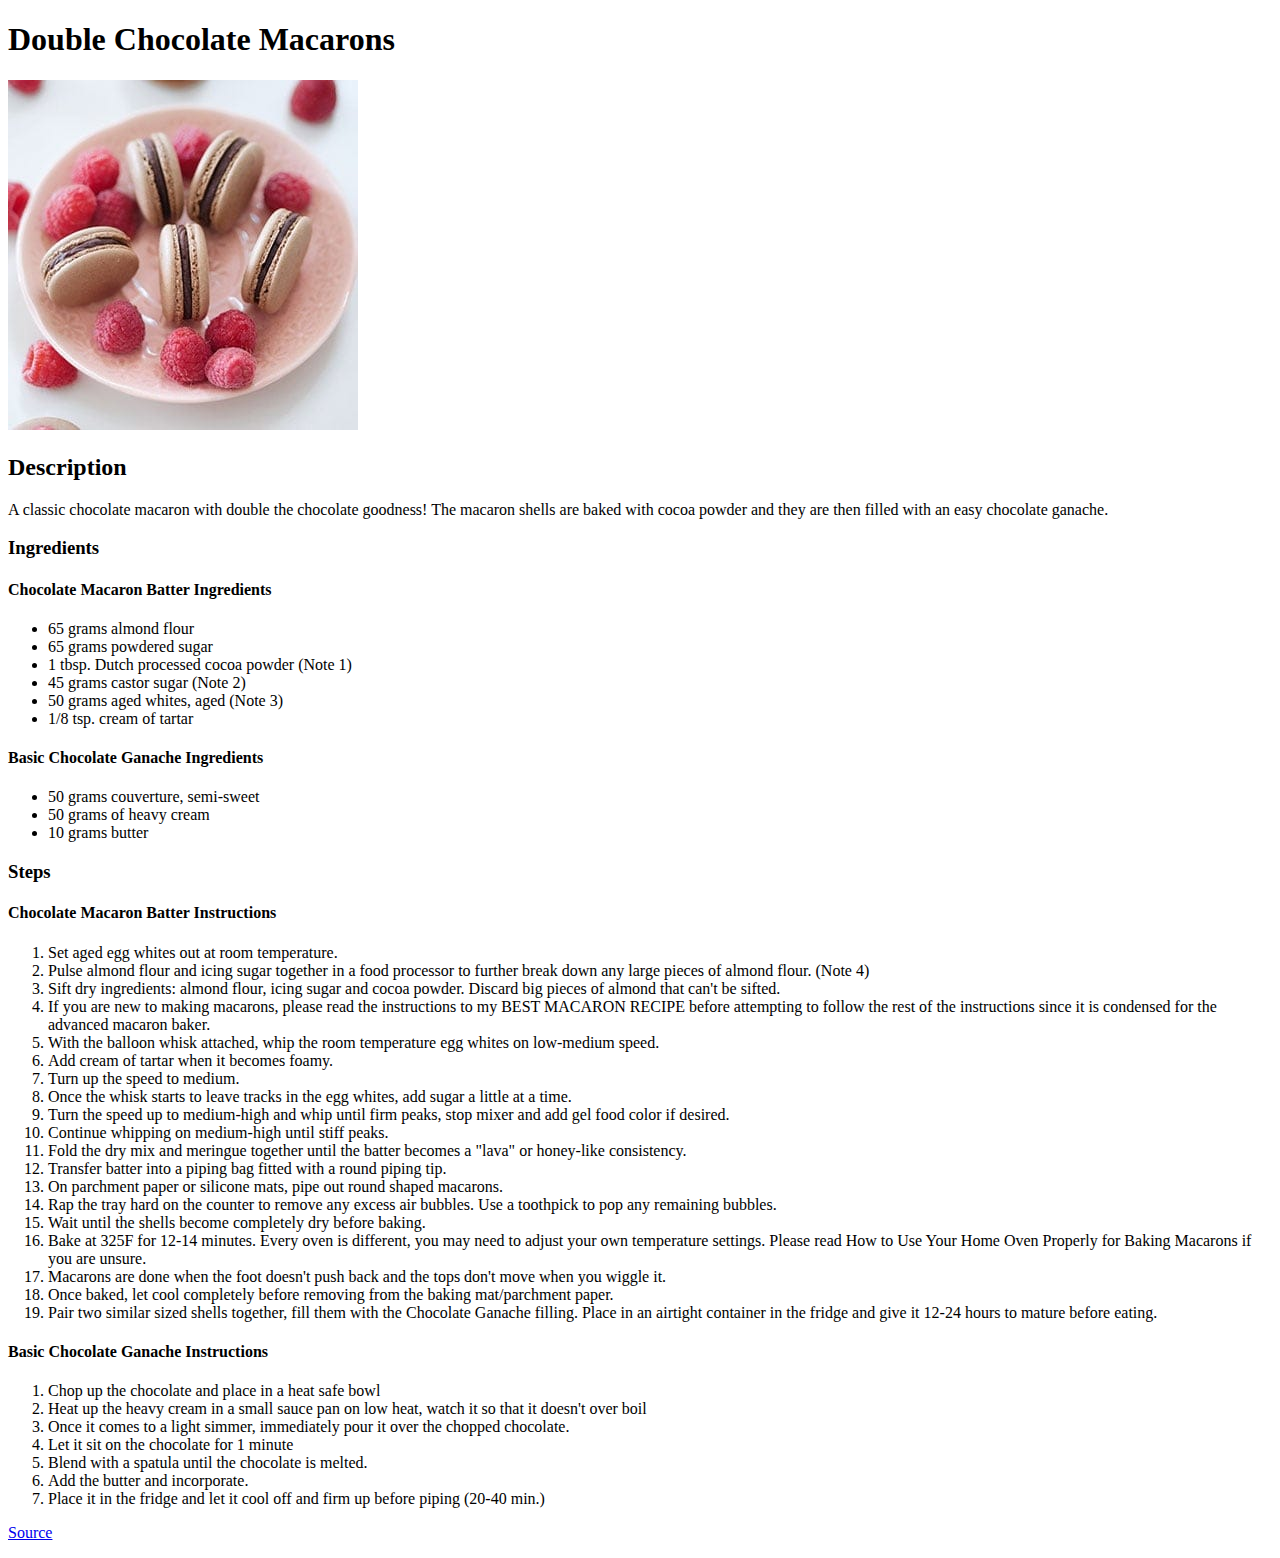
==== recipes/choco-macaron.html @ ff817e86 "Add recipe contents for choco-macaron.html" ====
<!DOCTYPE html>
<html lang="en">

<head>
    <meta charset="UTF-8">
    <meta http-equiv="X-UA-Compatible" content="IE=edge">
    <meta name="viewport" content="width=device-width, initial-scale=1.0">
    <title>Double Chocolate Macarons</title>
</head>

<body>
    <h1>Double Chocolate Macarons</h1>
    <img src="../img/db-choco-mac.jpg" alt="Chocolate macarons attractively arranged with raspberries">
    <h2>Description</h2>
    <p>A classic chocolate macaron with double the chocolate goodness! The macaron shells are baked with cocoa powder
        and they are then filled with an easy chocolate ganache. </p>
    <h3>Ingredients</h3>
    <h4>Chocolate Macaron Batter Ingredients</h4>
    <ul>
        <li>65 grams almond flour</li>
        <li>65 grams powdered sugar</li>
        <li>1 tbsp. Dutch processed cocoa powder (Note 1)</li>
        <li>45 grams castor sugar (Note 2)</li>
        <li>50 grams aged whites, aged (Note 3)</li>
        <li>1/8 tsp. cream of tartar</li>
    </ul>
    <h4>Basic Chocolate Ganache Ingredients</h4>
    <ul>
        <li>50 grams couverture, semi-sweet</li>
        <li>50 grams of heavy cream</li>
        <li>10 grams butter</li>
    </ul>
    </ul>
    <h3>Steps</h3>
    <h4>Chocolate Macaron Batter Instructions</h4>
    <ol>
        <li>Set aged egg whites out at room temperature.</li>
        <li>Pulse almond flour and icing sugar together in a food processor to further break down any large pieces of
            almond flour. (Note 4)</li>
        <li>Sift dry ingredients: almond flour, icing sugar and cocoa powder. Discard big pieces of almond that can't be
            sifted.</li>
        <li>If you are new to making macarons, please read the instructions to my BEST MACARON RECIPE before attempting
            to follow the rest of the instructions since it is condensed for the advanced macaron baker.</li>
        <li>With the balloon whisk attached, whip the room temperature egg whites on low-medium speed.</li>
        <li>Add cream of tartar when it becomes foamy.</li>
        <li>Turn up the speed to medium.</li>
        <li>Once the whisk starts to leave tracks in the egg whites, add sugar a little at a time.</li>
        <li>Turn the speed up to medium-high and whip until firm peaks, stop mixer and add gel food color if desired.
        </li>
        <li>Continue whipping on medium-high until stiff peaks.</li>
        <li>Fold the dry mix and meringue together until the batter becomes a "lava" or honey-like consistency.</li>
        <li>Transfer batter into a piping bag fitted with a round piping tip.</li>
        <li>On parchment paper or silicone mats, pipe out round shaped macarons.</li>
        <li>Rap the tray hard on the counter to remove any excess air bubbles. Use a toothpick to pop any remaining
            bubbles.</li>
        <li>Wait until the shells become completely dry before baking.</li>
        <li>Bake at 325F for 12-14 minutes. Every oven is different, you may need to adjust your own temperature
            settings. Please read How to Use Your Home Oven Properly for Baking Macarons if you are unsure.</li>
        <li>Macarons are done when the foot doesn't push back and the tops don't move when you wiggle it.</li>
        <li>Once baked, let cool completely before removing from the baking mat/parchment paper.</li>
        <li>Pair two similar sized shells together, fill them with the Chocolate Ganache filling. Place in an airtight
            container in the fridge and give it 12-24 hours to mature before eating.</li>
    </ol>
    <h4>Basic Chocolate Ganache Instructions</h4>
    <ol>
        <li>Chop up the chocolate and place in a heat safe bowl</li>
        <li>Heat up the heavy cream in a small sauce pan on low heat, watch it so that it doesn't over boil</li>
        <li>Once it comes to a light simmer, immediately pour it over the chopped chocolate.</li>
        <li>Let it sit on the chocolate for 1 minute</li>
        <li>Blend with a spatula until the chocolate is melted.</li>
        <li>Add the butter and incorporate.</li>
        <li>Place it in the fridge and let it cool off and firm up before piping (20-40 min.)</li>
    </ol>
    <p><a href="https://www.indulgewithmimi.com/double-chocolate-macarons/">Source</a></p>
</body>

</html>
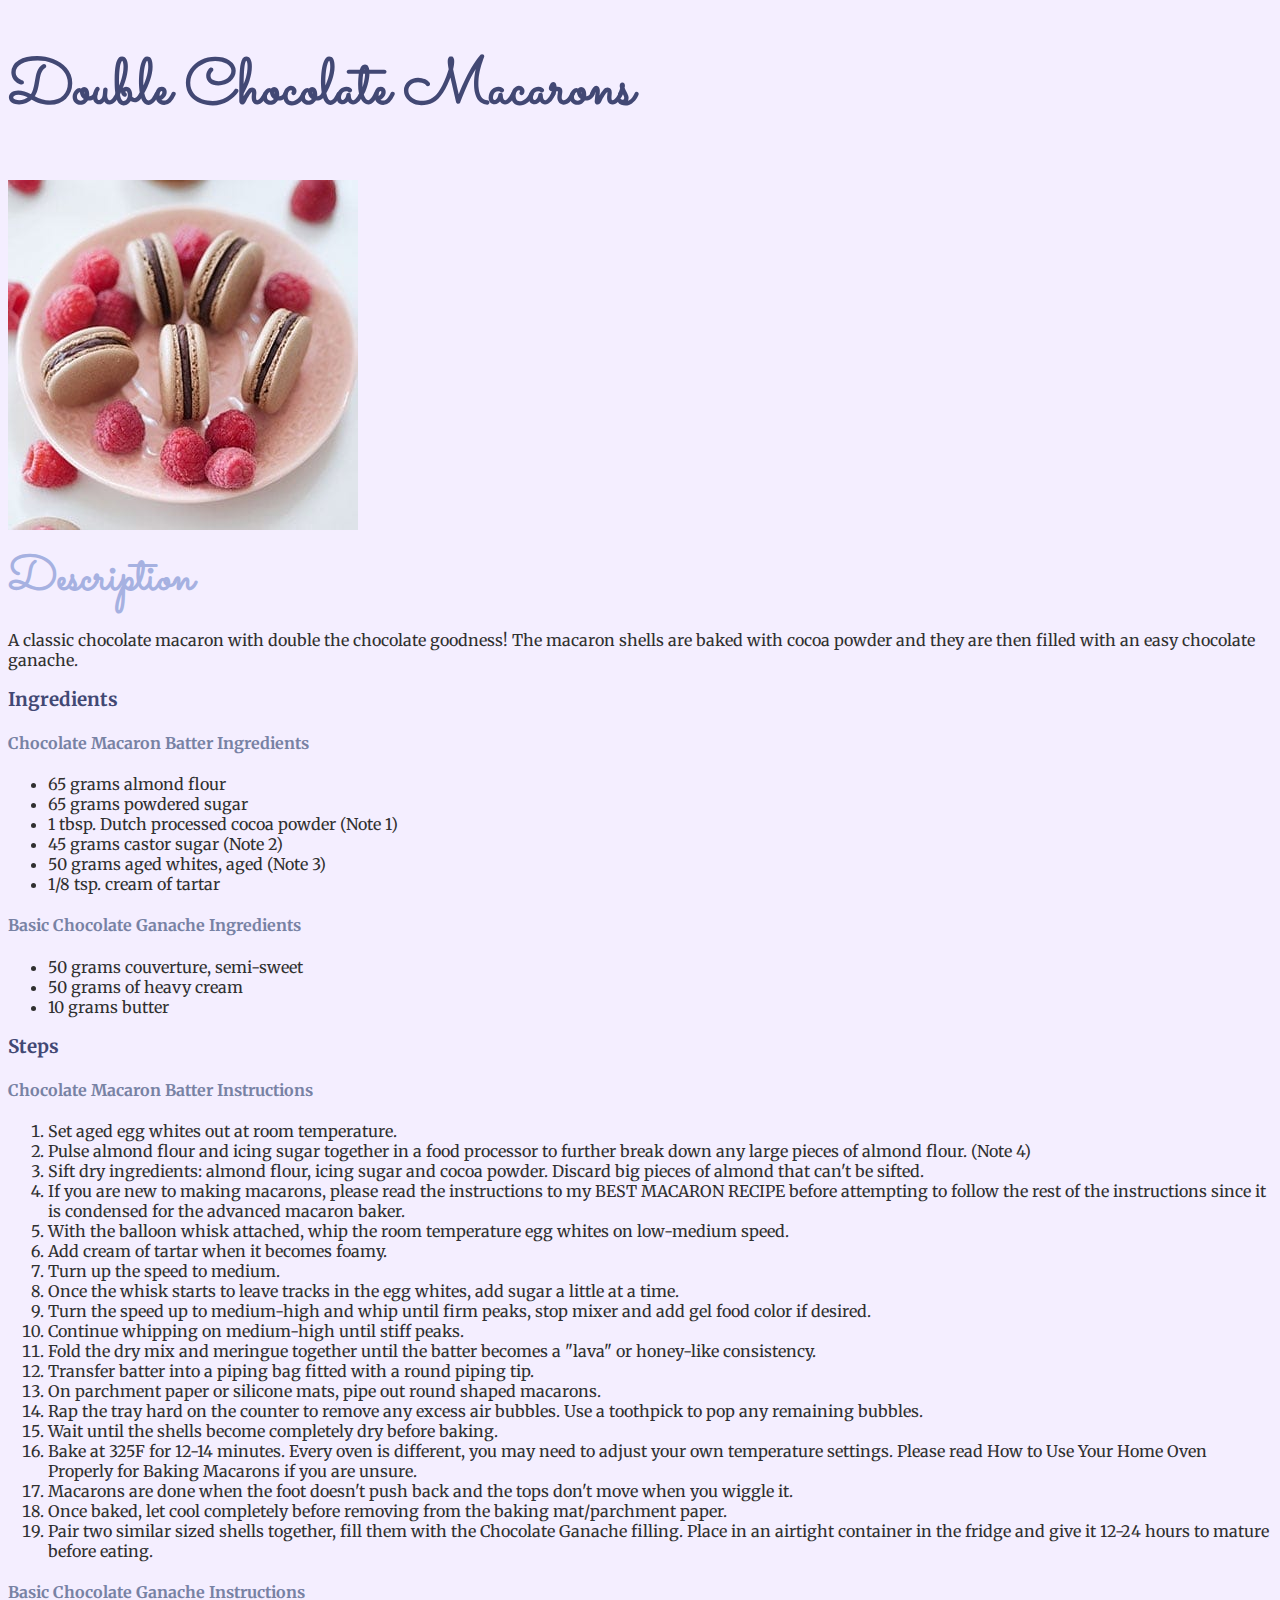
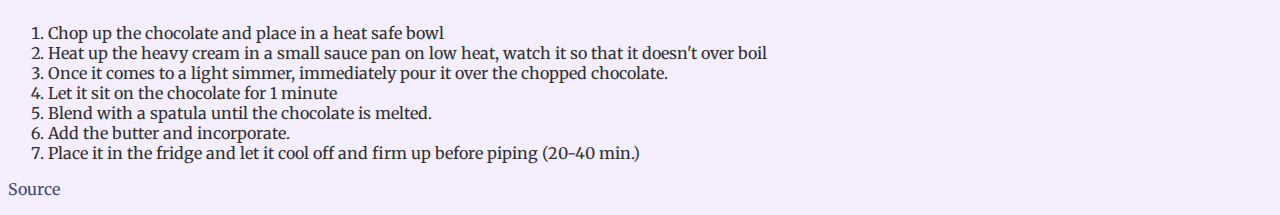
==== commit fb1e4983: "Import fonts, add color and style to css" ====
--- a/recipes/choco-macaron.html
+++ b/recipes/choco-macaron.html
@@ -6,6 +6,7 @@
     <meta http-equiv="X-UA-Compatible" content="IE=edge">
     <meta name="viewport" content="width=device-width, initial-scale=1.0">
     <title>Double Chocolate Macarons</title>
+    <link rel="stylesheet" href="../css/styles.css">
 </head>
 
 <body>
--- a/css/styles.css
+++ b/css/styles.css
@@ -0,0 +1,41 @@
+@import url('https://fonts.googleapis.com/css2?family=Merriweather&family=Sacramento&display=swap');
+/*font-family: 'Merriweather', serif;
+font-family: 'Sacramento', cursive;*/
+
+body {
+    background-color: #F4EEFF;
+    font-family: 'Merriweather', serif;
+    color: rgb(48,48,48);
+    font-size: 1rem;
+}
+
+h1,h2 {
+    font-family: 'Sacramento', cursive;
+    font-size: 4rem;
+    color: #424874;
+}
+
+h2 {
+    font-size: 3rem;
+    color: #A6B1E1;
+    margin: 10px auto 0px;
+}
+
+h3 {
+    color: #424874;
+}
+
+h4 {
+    color: #7882A4;
+}
+
+a {
+    text-decoration: none;
+    color: #424874;
+}
+
+a:hover {
+    color: #DCD6F7;
+    background-color: #A6B1E1;
+    transition: 0.3s;
+}